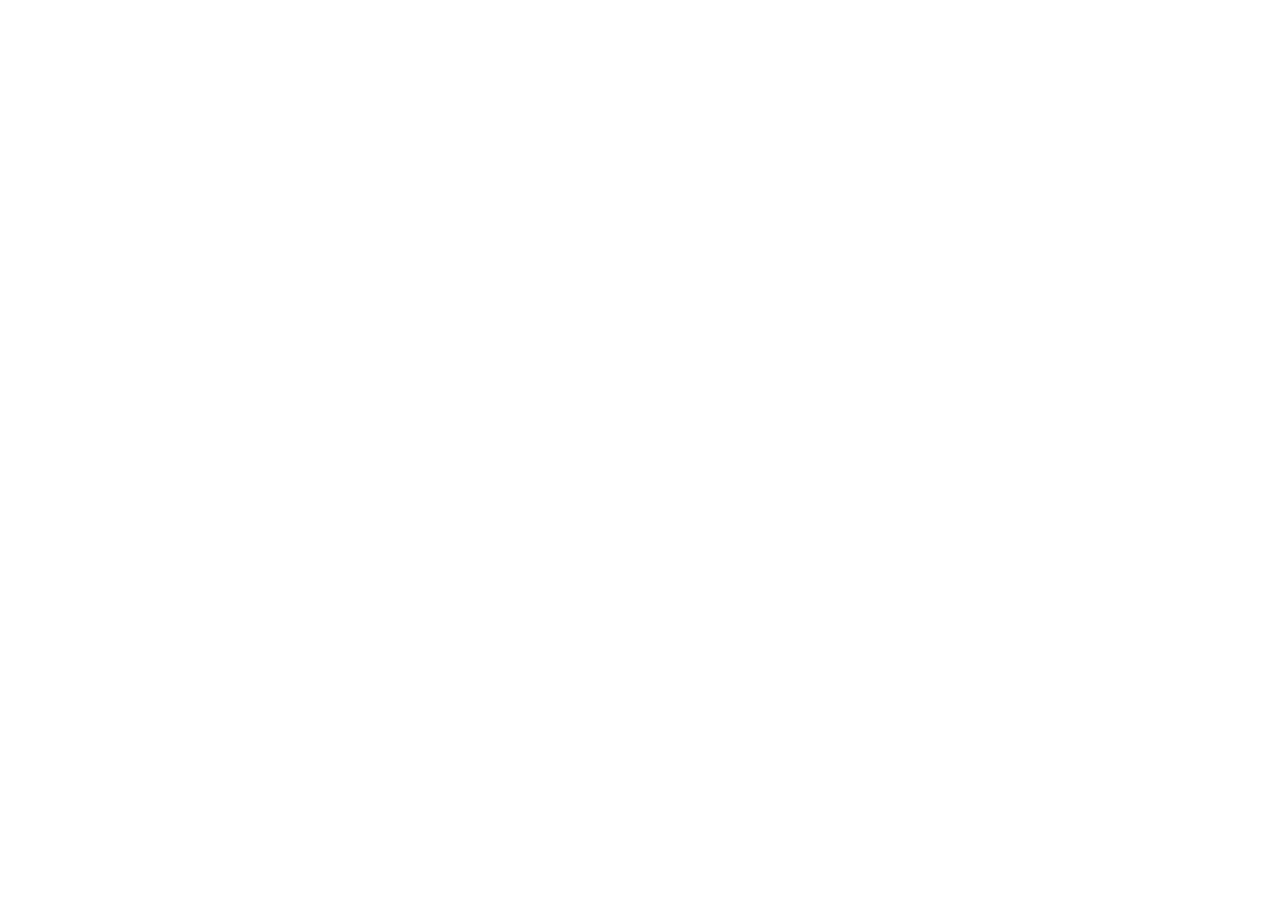
==== about.html @ 2b6309c7 "Added about page, and now has minor edits." ====
<!DOCTYPE html>
<html lang="en">

<head>

  <meta charset="UTF-8">
  <meta name="viewport" content="width=device-width, initial-scale=1.0">


  <!-- ----------------------------------------------------------------- -->
  <!-- About Your Site                                                   -->
  <!-- ----------------------------------------------------------------- -->
  <link rel="shortcut icon" type="image/png" href="assets/favicon.png" />
  <title>Charadex World</title>
  <meta name="title" content="Charadex World" />
  <meta name="type" content="website" />
  <meta name="url" content="https://www.charadex.com/" />
  <meta name="image" content="assets/meta.png" />
  <meta name="description" content="A tool for organizing small ARPGs and species.">

  <!-- No AI scraping directives -->
  <meta name="robots" content="noai">
  <meta name="robots" content="noimageai">


  <!-- ----------------------------------------------------------------- -->
  <!-- Styles                                                            -->
  <!-- ----------------------------------------------------------------- -->

  <!-- Bootstrap CSS -->
  <!-- Using Bootstrap 4.5 because its closest to Toyhou.se's current version -->
  <!-- https://getbootstrap.com/docs/4.5/getting-started/introduction/ -->
  <link rel="stylesheet" href="https://cdn.jsdelivr.net/npm/bootstrap@4.5.3/dist/css/bootstrap.min.css" integrity="sha384-TX8t27EcRE3e/ihU7zmQxVncDAy5uIKz4rEkgIXeMed4M0jlfIDPvg6uqKI2xXr2" crossorigin="anonymous">

  <!-- Font Awesome Icons -->
  <link rel="stylesheet" href="https://cdnjs.cloudflare.com/ajax/libs/font-awesome/6.7.2/css/all.min.css">


  <!-- ----------------------------------------------------------------- -->
  <!-- Optional Styles                                                   -->
  <!-- ----------------------------------------------------------------- -->

  <!-- Custom CSS -->
  <link rel="stylesheet" type="text/css" href="styles/css/charadex.css">

  <!-- Google Font -->
  <link href="https://fonts.googleapis.com/css?family=Montserrat:400|Comfortaa:500" rel="stylesheet">


</head>

<body id="charadex-body">


  <!-- --------------------------------------------------------------------
  <-- Header
  <-------------------------------------------------------------------- -->
  <div class="load-html" id="header" data-source="includes/header.html"></div>


  <!-- --------------------------------------------------------------------
  <-- Main List
  <-------------------------------------------------------------------- -->
  <div class="container" id="main-container">
    <div class="card p-md-5 p-4">

      <!-- General Info
      <-------------------------------------------------------------------- -->
      <div class="p-3">
        <h3 class="text-primary mb-3">About the Project</h3>
        <div class="px-4">
         

        </div>
       <b> Disability Representation in Children’s Books</b> is a project led by  <a href="https://ecps.educ.ubc.ca/carly-christensen/">Dr. Carly Christensen</a>, partially funded by Edith Lando Virtual Learning Centre and developed as part of the work of Canadian Institute for Inclusion and Citizenship (CIIC). 
       
       <br><br>
       
       
       The project supports inclusive education by enhancing critical literacy around disability in children’s literature and curating resources that critically engage with disability representation. 
       <br><br>
       
       Grounded in disability justice, the project moves beyond ableist and deficit-based narratives to celebrate disabled identities, experiences, and communities while supporting educators in creating more accessible, inclusive, and affirming classrooms.
<br>
    


      </div>

    </div>
  </div>

  <!-- --------------------------------------------------------------------
  <-- Footer
  <-------------------------------------------------------------------- -->
  <div class="load-html" id="footer" data-source="includes/footer.html"></div>

  <!-- ----------------------------------------------------------------- -->
  <!-- JS                                                                -->
  <!-- ----------------------------------------------------------------- -->

  <!-- JQuery -->
  <script src="https://code.jquery.com/jquery-3.6.0.js" integrity="sha256-H+K7U5CnXl1h5ywQfKtSj8PCmoN9aaq30gDh27Xc0jk=" crossorigin="anonymous"></script>

  <!-- Bootstrap -->
  <script src="https://cdn.jsdelivr.net/npm/bootstrap@4.5.3/dist/js/bootstrap.bundle.min.js" integrity="sha384-ho+j7jyWK8fNQe+A12Hb8AhRq26LrZ/JpcUGGOn+Y7RsweNrtN/tE3MoK7ZeZDyx" crossorigin="anonymous"></script>

  <!-- Charadex Script -->
  <script src="styles/js/pages/base.js" type="module"></script>


</body>

</html>
---- styles/css/charadex.css ----
@import url('https://fonts.googleapis.com/css2?family=Lexend:wght@100..900&display=swap');


@font-face {
  font-family: 'opendyslexia';
  src: url(https://jinippybasile.github.io/book/fonts/opendyslexic-regular-webfont.woff);
}


body {

  /* ============================================================= */
  /*
  /* Main Styles
  /*
  /* ============================================================= */
  /* 
  /* This only styles the elements shown on the page.
  /* 
  /* Some CSS knowledge is going to be needed to style these
  /* elements further. If you're just looking for a swatch and
  /* font swap, then you'll only need to edit the variables below.
  /*
  /* ============================================================= */
  /* Primary Color
  ================================================================ */
  --cd-primary-color: #428abd;
  --cd-primary-text-color: #fff;

  /* ============================================================= */
  /* Secondary Color
  ================================================================ */
  --cd-secondary-color: #1d6082;
  --cd-secondary-text-color: #fff;

  /* ============================================================= */
  /* Backgrounds
  ================================================================ */
  --cd-body-background-color: #fdfeff;
  --cd-content-background-color: #dceefd;
  --cd-faded-background-color: #a7d7f1;

  /* Background Extras */
  --cd-body-background-image: url();

  /* ============================================================= */
  /* Text
  ================================================================ */
  --cd-body-text-color: #262a2e;
  --cd-faded-text-color: #575757;

  /* ============================================================= */
  /* Borders
  ================================================================ */
  --cd-border-color: rgba(0, 0, 0, 0.125);
  --cd-border-width: 1px;
  --cd-border-style: solid;
  --cd-border-radius: 1rem;

  /* ============================================================= */
  /* Navbar
  ================================================================ */
  --cd-navbar-background-color: #112d3f;
  --cd-navbar-brand-color: var(--cd-primary-color);
  --cd-navbar-brand-color-hover: var(--cd-secondary-color);
  --cd-navbar-text-color: var(--cd-content-background-color);
  --cd-navbar-link-color: var(--cd-navbar-text-color);
  --cd-navbar-link-color-hover: var(--cd-primary-color);
  --cd-navbar-font-family: var(--cd-header-font-family);

  /* ============================================================= */
  /* Main Fonts
  ================================================================ */
  --cd-body-font-family: 'Montserrat', sans-serif;
  --cd-header-font-family: 'Comfortaa', sans-serif;
  
  /* ============================================================= */
  /* Rarities
  ================================================================ */

  --cd-rarity-common-bg: #d58353;
  --cd-rarity-common-txt: #fcf4ed;

  --cd-rarity-uncommon-bg: #e0bb68;
  --cd-rarity-uncommon-txt: var(--cd-rarity-common-txt);
  
  --cd-rarity-rare-bg: #97b34e;
  --cd-rarity-rare-txt: var(--cd-rarity-common-txt);

  --cd-rarity-veryrare-bg: #548b71;
  --cd-rarity-veryrare-txt: var(--cd-rarity-common-txt);

  /* Legendary & Mythic */
  --cd-rarity-legendary-bg: #5a473e;
  --cd-rarity-legendary-txt: var(--cd-rarity-common-txt);

    /* Alert colors*/
    --alert-text: #212a30;
     --alert-color:#c4e3fa;


  /* ============================================================= */
  /*
  /* Optional Styles
  /* These are just for extra easy styling
  /*
  /* ============================================================= */
  /* Navbar Dropdown 
  ================================================================ */

  /* Background */
  --cd-navbar-dropdown-background-color: var(--cd-navbar-background-color);
  --cd-navbar-dropdown-background-hover: var(--cd-primary-color);

  /* Link/Text */
  --cd-navbar-dropdown-link-color: var(--cd-navbar-link-color);
  --cd-navbar-dropdown-link-color-hover: var(--cd-primary-text-color);

  /* Divider */
  --cd-navbar-dropdown-divider: rgba(255, 255, 255, .12);
  --cd-navbar-dropdown-border-radius: 0 0 var(--cd-border-radius) var(--cd-border-radius);


  /* ============================================================= */
  /* Footer
  ================================================================ */

  /* Background */
  --cd-footer-background-color: var(--cd-navbar-background-color);

  /* Link/Text */
  --cd-footer-text-color: var(--cd-navbar-text-color);
  --cd-footer-link-color: var(--cd-navbar-link-color);
  --cd-footer-link-color-hover: var(--cd-navbar-link-color-hover);


  /* ============================================================= */
  /* Link
  ================================================================ */

  --cd-link-text-color: #4c8ebd;
  --cd-link-text-color-hover: var(--cd-secondary-color);


  /* ============================================================= */
  /* HR
  ================================================================ */

  --cd-hr-border-width: var(--cd-border-width);
  --cd-hr-border-color: var(--cd-border-color);
  --cd-hr-border-style: var(--cd-border-style);


  /* ============================================================= */
  /* Pagination
  ================================================================ */

  /* Background */
  --cd-pagination-background-color: transparent;
  --cd-pagination-background-hover: transparent;

  /* Text */
  --cd-pagination-text-color: var(--cd-faded-text-color);
  --cd-pagination-text-color-hover: var(--cd-primary-color);

  /* Border */
  --cd-pagination-border-radius: var(--cd-border-radius);
  --cd-pagination-border-width: 0;
  --cd-pagination-border-style: var(--cd-border-style);
  --cd-pagination-border-color: var(--cd-border-color);
  --cd-pagination-border-color-hover: var(--cd-primary-color);


  /* ============================================================= */
  /* Cards
  ================================================================ */

  /* Background */
  --cd-card-background-color: var(--cd-content-background-color);
  --cd-card-header-background-color: var(--cd-card-background-color);

  /* Text */
  --cd-card-header-font-family: var(--cd-header-font-family);

  /* Border */
  --cd-card-border-width: var(--cd-border-width);
  --cd-card-border-style: var(--cd-border-style);
  --cd-card-border-color: var(--cd-border-color);
  --cd-card-border-radius: var(--cd-border-radius);


  /* ============================================================= */
  /* Button
  ================================================================ */

  /* Background */
  --cd-button-background-color: var(--cd-primary-color);
  --cd-button-background-color-hover: var(--cd-secondary-color);

  /* Text */
  --cd-button-text-color: var(--cd-primary-text-color);
  --cd-button-text-color-hover: var(--cd-secondary-text-color);

  /* Border */
  --cd-button-border-width: var(--cd-border-width);
  --cd-button-border-style: var(--cd-border-style);
  --cd-button-border-color: var(--cd-button-background-color);
  --cd-button-border-color-hover: var(--cd-button-background-color-hover);
  --cd-button-border-radius: var(--cd-border-radius);


  /* ============================================================= */
  /* Input
  ================================================================ */

  /* Background */
  --cd-input-background-color: var(--cd-faded-background-color);

  /* Text */
  --cd-input-text-color: var(--cd-faded-text-color);

  /* Border */
  --cd-input-border-width: var(--cd-border-width);
  --cd-input-border-style: var(--cd-border-style);
  --cd-input-border-color: var(--cd-border-color);
  --cd-input-border-color-hover: var(--cd-primary-color);
  --cd-input-border-radius: var(--cd-border-radius);
  

}


body.dark {
     --cd-primary-color: #4485b3;
  --cd-primary-text-color: #fff;

  /* ============================================================= */
  /* Secondary Color
  ================================================================ */
  --cd-secondary-color: #1d6082;
  --cd-secondary-text-color: #fff;

  /* ============================================================= */
  /* Backgrounds
  ================================================================ */
  --cd-body-background-color: #040b12;
  --cd-content-background-color: #20313e;
  --cd-faded-background-color: #28435d;
   

    --cd-body-text-color: #e2eefa;
  --cd-faded-text-color: #ffffff;
    --cd-link-text-color: #56a8e3;



      --cd-navbar-brand-color: var(--cd-primary-color);
  --cd-navbar-brand-color-hover: var(--cd-secondary-color);
  --cd-navbar-text-color: var(--cd-content-background-color);
  --cd-navbar-link-color: #fff
  --cd-navbar-link-color-hover: var(--cd-primary-color);
  --cd-navbar-font-family: var(--cd-header-font-family);


    --cd-hr-border-color: #4485b3;
  --cd-footer-text-color: #4485b3;
  --cd-footer-link-color: #4485b3;
  --cd-footer-link-color-hover:#78acd2;


     --alert-color: #455868;
     --alert-text:#c4e3fa;
}



body.dyslexia{
    --cd-body-font-family: 'Lexend', sans-serif !important;
  --cd-header-font-family: 'Lexend', sans-serif !important;
}

/* ============================================================= */
/* General Page Styles
/* ============================================================= */

body {

  /* Global Text */
  color: var(--cd-body-text-color);
  font-family: var(--cd-body-font-family);
  -webkit-font-smoothing: antialiased;
  -moz-osx-font-smoothing: grayscale;

  /* Global Background */
  background-color: var(--cd-body-background-color);
  background-image: var(--cd-body-background-image);
  background-position: center;
  background-size: cover;

}


/* ============================================================= */
/* Plain Links
/* ============================================================= */

a,
a:visited {
  color: var(--cd-link-text-color);
  transition: color .2s ease-in-out;
  text-decoration: underline;
}

a:hover,
a:focus,
a:active {
  color: var(--cd-link-text-color-hover);
}

.alert {
 background-color:var(--alert-color);
 color:var(--alert-text)

}


.nounderline {
  text-decoration:none !important
}
/* ============================================================= */
/* Navbar
/* ============================================================= */
.navbar {
  background-color: var(--cd-navbar-background-color) !important;
  font-family: var(--cd-navbar-font-family) !important;
  z-index: 2000;
  text-decoration:none !important
}

.navbar .navbar-brand {
  color: var(--cd-navbar-brand-color) !important;
  font-size: 2rem;
   text-decoration:none !important
}

.navbar .navbar-brand:hover,
.navbar .navbar-brand:focus {
  color: var(--cd-navbar-brand-color-hover) !important;
}

.navbar .navbar-nav .nav-link {
  color: var(--cd-navbar-link-color) !important;
   text-decoration:none !important
}

.navbar .navbar-nav .nav-link:hover,
.navbar .navbar-nav .nav-link:focus {
  color: var(--cd-navbar-link-color-hover) !important;
  
}

.navbar .navbar-toggler {
  color: var(--cd-navbar-link-color) !important;
  border: none !important;
}

.navbar .nav-link {
  display: flex;
  align-items: center;
  
}

.navbar .nav-link-icon {
  font-size: .5rem;
  margin-left: .25rem;
}


/* ============================================================= */
/* Dropdowns
/* This is for navbar dropdowns only
/* ============================================================= */

.navbar .dropdown-menu {
  color: var(--cd-navbar-dropdown-link-color) !important;
  background-color: var(--cd-navbar-dropdown-background-color) !important;
  border-radius: var(--cd-navbar-dropdown-border-radius) !important;
  border: none;
  margin-top: 0;
}

.dropdown:hover .dropdown-menu,
.dropdown-menu:hover {
  display: block !important
}

.navbar .dropdown-divider {
  border-top: 1px solid var(--cd-navbar-dropdown-divider) !important;
}

.navbar .dropdown-item,
.navbar .dropdown-item-text {
  color: var(--cd-navbar-dropdown-link-color) !important;
  transition: color .2s ease, background .2s ease;
    text-decoration:none !important;
}

.navbar .dropdown-item:hover,
.dropdown-item:focus,
.dropdown-item:active {
  color: var(--cd-navbar-dropdown-link-color-hover) !important;
  background-color: var(--cd-navbar-dropdown-background-hover) !important;
}

.navbar .dropdown-header {
  color: var(--cd-navbar-dropdown-link-color-hover) !important;
}


/* ============================================================= */
/* Footer
/* ============================================================= */

.footer {
  background-color: var(--cd-footer-background-color) !important;
  color: var(--cd-footer-text-color) !important;
}

.footer a,
.footer a:visited {
  color: var(--cd-footer-link-color) !important;
}

.footer a:hover,
.footer a:focus,
.footer a:active {
  color: var(--cd-footer-link-color-hover) !important;
}


/* ============================================================= */
/* Pagination
/* ============================================================= */

.page-link {
  transition: color .2s ease, background .2s ease, border .2s ease;
  border-width: var(--cd-pagination-border-width) !important;
  border-style: var(--cd-pagination-border-style) !important;
}

.page-link,
.page-item.disabled .page-link {
  color: var(--cd-pagination-text-color) !important;
  background-color: var(--cd-pagination-background-color) !important;
  border-color: var(--cd-pagination-border-color) !important;
}

.page-item.active .page-link,
.page-link:hover,
.page-link:focus,
.page-link:active {
  color: var(--cd-pagination-text-color-hover) !important;
  background-color: var(--cd-pagination-background-hover) !important;
  border-color: var(--cd-pagination-border-color-hover) !important;
}

/* Keeps users from accidentally highlighting */
.page-link {
  cursor: pointer;
  user-select: none;
}

/* Fixes my jank nav/pagination hybrid */
.nav .pagination .page-item:first-child .page-link {
  border-radius: 0 !important;
  border-left: 0 !important;
}

.nav .pagination .page-item:last-child .page-link {
  border-radius: 0 !important
}

.nav .page-item:first-child .page-link {
  border-radius: var(--cd-pagination-border-radius) 0 0 var(--cd-pagination-border-radius) !important;
}

.nav .page-item:last-child .page-link {
  border-radius: 0 var(--cd-pagination-border-radius) var(--cd-pagination-border-radius) 0 !important
}


/* ============================================================= */
/* Multi Select Fixes
/* ============================================================= */

.bootstrap-select > .dropdown-toggle.bs-placeholder, 
.bootstrap-select>.dropdown-toggle.bs-placeholder:active, 
.bootstrap-select>.dropdown-toggle.bs-placeholder:focus,
.bootstrap-select>.dropdown-toggle.bs-placeholder:hover {
  border: 0 !important;
  box-shadow: none !important;
  outline: none !important;
  color: var(--cd-body-text-color) !important;
}

.dropdown-menu {
  border-radius: var(--cd-border-radius) !important;
  background-color: var(--cd-faded-background-color) !important;
  color: var(--cd-body-text-color) !important;
}

.dropdown-item {
  color: var(--cd-body-text-color) !important;
}

.dropdown-item:hover,
.dropdown-item:focus,
.dropdown-item:active,
.dropdown-item.selected {
  background-color: var(--cd-primary-color) !important;
  color: var(--cd-primary-text-color) !important;
}


/* ============================================================= */
/* Card
/* ============================================================= */

.card {
  background-color: var(--cd-card-background-color) !important;
  border-width: var(--cd-card-border-width) !important;
  border-style: var(--cd-card-border-style) !important;
  border-color: var(--cd-card-border-color) !important;
  border-radius: var(--cd-border-radius) !important;
}

.card-header {
  background-color: var(--cd-card-header-background-color) !important;
  border-bottom-color: var(--cd-card-border-color) !important;
  border-bottom-width: var(--cd-card-border-width) !important;
  border-bottom-style: var(--cd-card-border-style) !important;
  font-family: var(--cd-card-header-font-family) !important;
  border-radius: calc(var(--cd-border-radius) - 1px) calc(var(--cd-border-radius) - 1px) 0 0 !important;
}

.card-footer {
  background-color: var(--cd-card-header-background-color) !important;
  border-top-color: var(--cd-card-border-color) !important;
  border-top-width: var(--cd-card-border-width) !important;
  border-top-style: var(--cd-card-border-style) !important;
  font-family: var(--cd-card-header-font-family) !important;
  border-radius: 0 0  calc(var(--cd-border-radius) - 1px) calc(var(--cd-border-radius) - 1px) !important;
}



/* ============================================================= */
/* Buttons & Badges
/* ============================================================= */

.btn {
  border-style: var(--cd-button-border-style) !important;
  border-width: var(--cd-button-border-width) !important;
  border-radius: var(--cd-button-border-radius) !important;
  text-decoration: none !important;
}

.btn.btn-primary,
.badge.badge-primary {
  color: var(--cd-button-text-color) !important;
  background-color: var(--cd-button-background-color) !important;
  border-color: var(--cd-button-border-color) !important;
}

.btn.btn-primary:hover,
.btn.btn-primary:focus,
.btn.btn-primary:active,
a.badge.badge-primary:hover,
a.badge.badge-primary:focus,
a.badge.badge-primary:active {
  color: var(--cd-button-text-color-hover) !important;
  border-color: var(--cd-button-border-color-hover) !important;
  background-color: var(--cd-button-background-color-hover) !important;
  box-shadow: none !important;
}

/* ============================================================= */
/* Input
/* ============================================================= */

.form-control {
  background-color: var(--cd-input-background-color) !important;
  color: var(--cd-input-text-color) !important;
  border-width: var(--cd-input-border-width) !important;
  border-style: var(--cd-input-border-style) !important;
  border-color: var(--cd-input-border-color) !important;
  border-radius: var(--cd-input-border-radius) !important;
}

.form-control:focus,
.form-control:active {
  background-color: var(--cd-input-background-color) !important;
  border-color: var(--cd-input-border-color-hover) !important;
}


/* ============================================================= */
/* Scrollbar
/* ============================================================= */

@media (min-width: 992px) {
  body::-webkit-scrollbar-track {
    background-color: var(--cd-faded-background-color);
    border-width: 0px !important;
  }

  body::-webkit-scrollbar {
    width: 10px;
    height: 10px;
  }

  body::-webkit-scrollbar-thumb {
    background-color: var(--cd-primary-color);
  }

  body::-webkit-scrollbar-corner,
  body::-webkit-resizer {
    background-color: var(--cd-border-color);
  }
}


/* ============================================================= */
/* Misc
/* ============================================================= */

.text-primary {
  color: var(--cd-primary-color) !important;
}

.bg-faded {
  background-color: var(--cd-faded-background-color) !important;
}

.bg-reset {
  background-color: var(--cd-content-background-color) !important;
}

.text-muted {
  color: var(--cd-faded-text-color) !important;
}

h1, h2, h3,
h4, h5, h6 {
  font-family: var(--cd-navbar-font-family) !important;
}

hr {
  border-top-color: var(--cd-hr-border-color) !important;
  border-top-width: var(--cd-hr-border-width) !important;
  border-top-style: var(--cd-hr-border-style) !important;
}

img {
  image-rendering: -webkit-optimize-contrast;
}

.img-thumbnail {
  border-radius:  var(--cd-border-radius) !important;
  border-color: var(--cd-border-color) !important;
}

/* Fix any border radiuses that were messed from before */
.rounded {
  border-radius: var(--cd-border-radius) !important
}

.rounded-circle {
  border-radius: 100%;
}

.rounded-0 {
  border-radius: 0 !important;
}


/* ============================================================= */
/* Loading
/* ============================================================= */

/* Fades container in on load so its not as jarring */
.softload {
  opacity: 0;
}

.softload.active {
  opacity: 1;
  transition: opacity 2s ease;
}

/* Fades container in on load so its not as jarring */
.hardload {
  opacity: 0;
}

.hardload.active {
  opacity: 1;
  transition: opacity .1s ease;
}

/* Specifically for the body */
#charadex-body {
  display: none;
}

#charadex-body.active {
  display: block;
}


/* ============================================================= */
/* Chee's Tweaks
/* ============================================================= */

body {
  min-height: 100vh;
  display: flex;
  flex-direction: column;
}

#main-container {
  min-height: calc(100vh - 105px);
  padding: 1.4rem;
  -ml-flex: 1 1 auto !important;
  flex: 1 1 auto !important;
}

@media (min-width: 768px) {
  #main-container {
    padding: 2rem 0rem;
  }
}

.filtering-sidebar, .charadex-folder-button{
  font-size:0.85rem !important
}


/* Remove ugly box shadow */
button:focus,
.page-link:focus,
.form-control:focus {
  outline: none !important;
  box-shadow: none !important;
}

/* Remove margin from last paragraphs */
p:last-child {
  margin-bottom: 0 !important;
}

/* Small container for more compact view */
.container {
  max-width: 950px !important;
}

/* ============================================================= */
/* Custom Classes
/* ============================================================= */

/* Prevents awkward load in stutter */
#charadex-gallery .list .card-body {
  min-height: calc(200px + 2.5rem);
}

#charadex-gallery .list .card-body img {
  max-height: 200px;
}

.cd-gallery-card {
  min-height: calc(175px + 2.5rem);
}

.cd-gallery-card > img {
  max-height: 175px !important;
}

.cd-profile-image-container > img{
  max-height: 400px;
}

/* Traits */
.cd-traits-scroll {
  max-height: 200px;
  overflow-y: auto;
}

/* Prompts */
.cd-prompt-background {
  background-position: center;
  background-size: cover;
  min-height: 150px;
}

/* Makes sure your text formatting is preserved from the sheet */
/* Best for large areas like notes */
.cd-text-pre {
  white-space: break-spaces;
}

/* For the hero image in the index */
.cd-hero-title {
  color: var(--cd-primary-color);
  background-color: var(--cd-faded-background-color);
  border-radius: var(--cd-border-radius);
  font-family: var(--cd-header-font-family);
  display: flex;
  padding: 1.5rem;
  min-height: 250px;
  font-weight: 800;
  font-size: 2.5rem;
}

@media (min-width: 768px) {
  .cd-hero-title {
    letter-spacing: 2px;
    font-size: 5rem;
  }
}


/* ============================================================= */
/* Rarity
/* ============================================================= */

.badge-disability{
  background-color: var(--cd-rarity-common-bg);
  color: var(--cd-rarity-common-txt);
}

.badge-gender {
  background-color: var(--cd-rarity-uncommon-bg);
  color: var(--cd-rarity-uncommon-txt);
}

.badge-perspective {
  background-color: var(--cd-rarity-rare-bg);
  color: var(--cd-rarity-rare-txt);
}

.badge-sexuality {
  background-color: var(--cd-rarity-veryrare-bg);
  color: var(--cd-rarity-veryrare-txt);
}

.badge-culture{
  background-color: var(--cd-rarity-legendary-bg);
  color: var(--cd-rarity-legendary-txt);
}
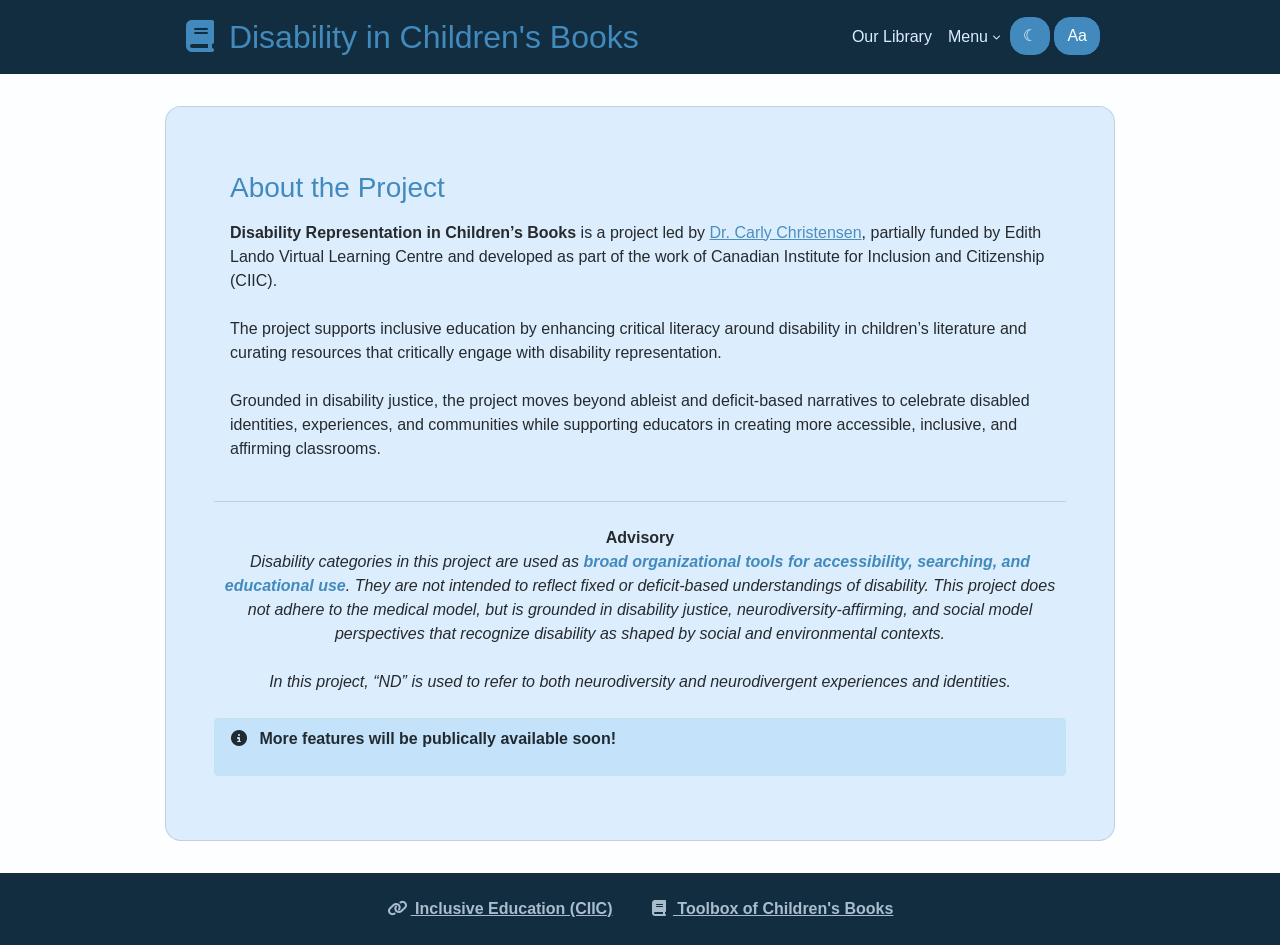
==== commit 35498853: "Changes done in correspondence to requested updates." ====
--- a/about.html
+++ b/about.html
@@ -85,8 +85,18 @@
     
 
 
-      </div>
-
+      </div> <hr class="my-4">
+    
+<b class="text-center">Advisory</b>
+<i class="text-center">Disability categories in this project are used as<b class="text-primary"> broad organizational tools for accessibility, searching, and educational use</b>. They are not intended to reflect fixed or deficit-based understandings of disability. This project does not adhere to the medical model, but is grounded in disability justice, neurodiversity-affirming, and social model perspectives that recognize disability as shaped by social and environmental contexts.				
+	</i>			
+  <br>
+				  
+<i class="text-center">In this project, “ND” is used to refer to both neurodiversity and neurodivergent experiences and identities.</i>		
+	<br>
+  <div class="alert alert-info mb-3 py-2 px-3">
+<p><b><i class="fa fa-circle-info mr-2"></i>  More features will be publically available soon! </p>
+</div>
     </div>
   </div>
 
--- a/styles/css/charadex.css
+++ b/styles/css/charadex.css
@@ -339,9 +339,16 @@
 
 .navbar .navbar-brand {
   color: var(--cd-navbar-brand-color) !important;
-  font-size: 2rem;
+  font-size: 1.5rem;
    text-decoration:none !important
 }
+@media (min-width:800px) {
+.navbar .navbar-brand  {
+  font-size:2rem 
+}
+}
+
+
 
 .navbar .navbar-brand:hover,
 .navbar .navbar-brand:focus {
@@ -818,13 +825,13 @@
   padding: 1.5rem;
   min-height: 250px;
   font-weight: 800;
-  font-size: 2.5rem;
+  font-size: 3rem;
 }
 
 @media (min-width: 768px) {
   .cd-hero-title {
     letter-spacing: 2px;
-    font-size: 5rem;
+    font-size: 4rem;
   }
 }
 
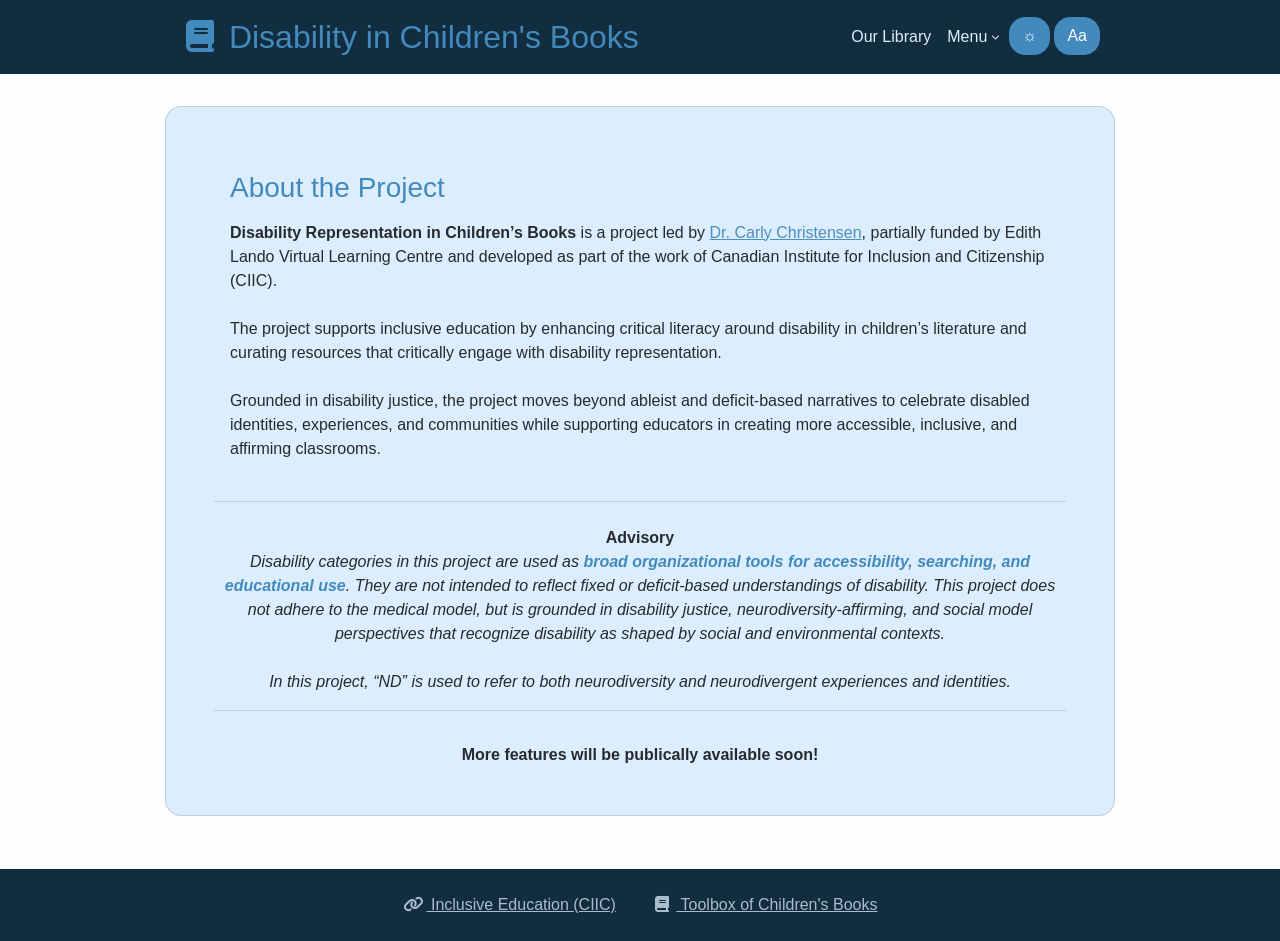
==== commit 43e2cd4d: "Made minor changes according to feedback post-call." ====
--- a/about.html
+++ b/about.html
@@ -93,10 +93,12 @@
   <br>
 				  
 <i class="text-center">In this project, “ND” is used to refer to both neurodiversity and neurodivergent experiences and identities.</i>		
-	<br>
-  <div class="alert alert-info mb-3 py-2 px-3">
+	<hr>
+  <!--<div class="alert alert-info mb-3 py-2 px-3">
 <p><b><i class="fa fa-circle-info mr-2"></i>  More features will be publically available soon! </p>
-</div>
+</div>-->
+
+<p class="text-center mt-3"><b>More features will be publically available soon!</b></p>
     </div>
   </div>
 
